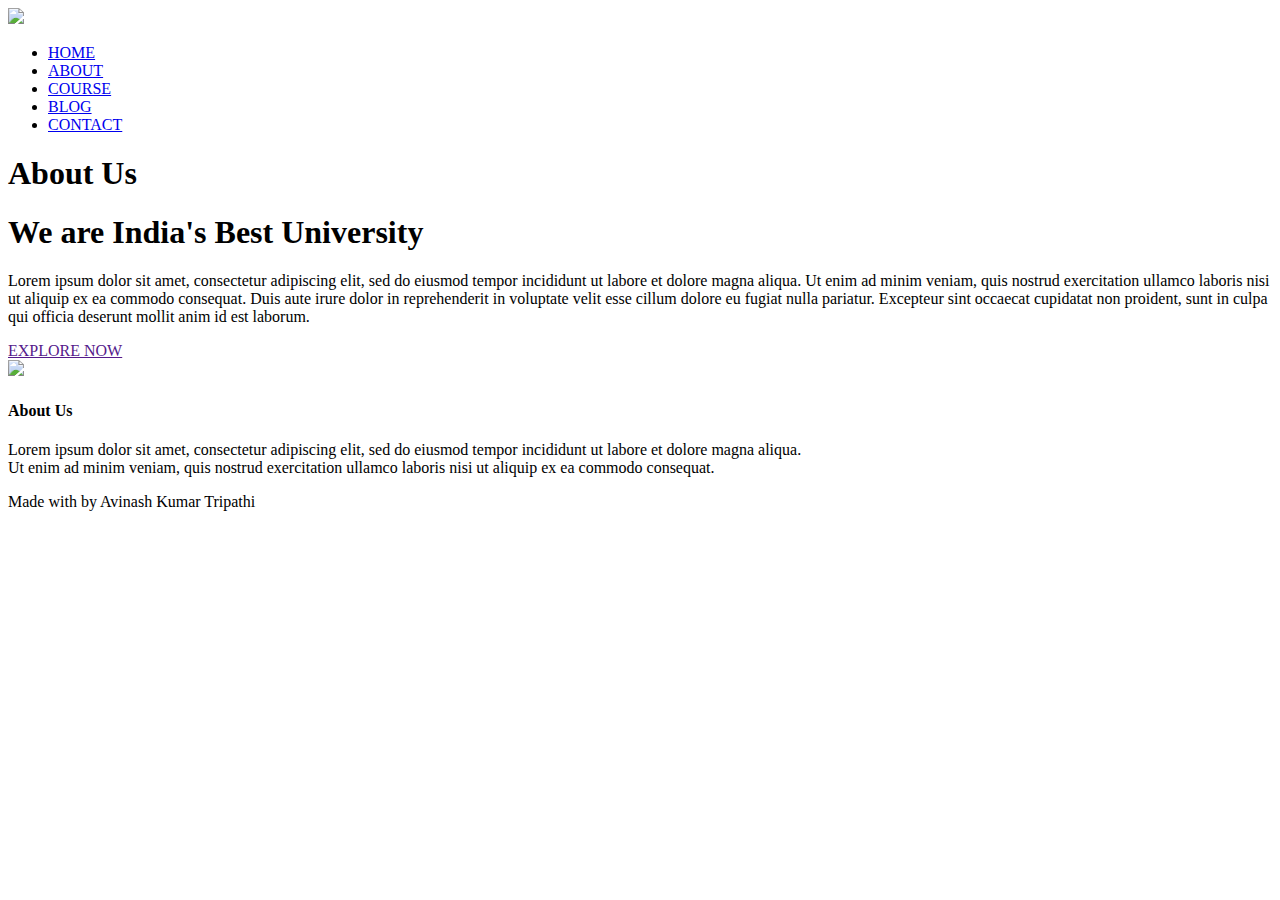
==== About.html @ dcddaf5a "2nd commit" ====
<!DOCTYPE html>
<html lang="en">

<head>
    <meta charset="UTF-8">
    <meta http-equiv="X-UA-Compatible" content="IE=edge">
    <meta name="viewport" content="width=device-width, initial-scale=1.0">
    <title>Document</title>
    <link rel="stylesheet" href="style.css">
    <link rel="preconnect" href="https://fonts.googleapis.com">
    <link rel="preconnect" href="https://fonts.gstatic.com" crossorigin>
    <link href="https://fonts.googleapis.com/css2?family=Poppins:wght@300;400;600&display=swap" rel="stylesheet">
    <link rel="stylesheet"
        href="https://cdn.jsdelivr.net/npm/@fortawesome/fontawesome-free@5.15.4/css/fontawesome.min.css">
</head>

<body>
    <section class="sub-header">
        <nav>
            <a href="index.html"><img src="Images/logo.png"></a>
            <div class="navlinks">
                <i class="fa fa-times" onclick="hideMenu()"></i>
                <ul>
                    <li><a href="index.html">HOME</a></li>
                    <li><a href="About.html">ABOUT</a></li>
                    <li><a href="Course.html">COURSE</a></li>
                    <li><a href="Blog.html">BLOG</a></li>
                    <li><a href="Contact.html">CONTACT</a></li>

                </ul>
            </div>
            <i class="fa fa-bars" onclick="showMenu()"></i>

        </nav>

        <h1>About Us</h1>

    </section>

    <!------------About Us Content------------->
    <section class="about-us">
        <div class="row">
            <div class="about-col">
                <h1>We are India's Best University</h1>
                <p>Lorem ipsum dolor sit amet, consectetur adipiscing elit, sed do eiusmod tempor incididunt ut
                    labore et dolore magna aliqua.
                    Ut enim ad minim veniam, quis nostrud exercitation ullamco laboris nisi ut aliquip ex ea
                    commodo consequat.
                    Duis aute irure dolor in reprehenderit in voluptate velit esse cillum dolore eu fugiat nulla
                    pariatur.
                    Excepteur sint occaecat cupidatat non proident, sunt in culpa qui officia deserunt mollit
                    anim id est laborum.</p>
                    <a href="" class="hero-btn">EXPLORE NOW</a>
            </div>
            <div class="about-col">
                <img src="Images/about-us.jpg">
            </div>
        </div>
    </section>
    

<!-------------Footer-->

<section class="footer">
    <h4>About Us</h4>
    <p>Lorem ipsum dolor sit amet, consectetur adipiscing elit, sed do eiusmod tempor incididunt ut
        labore et dolore magna aliqua.<br>
        Ut enim ad minim veniam, quis nostrud exercitation ullamco laboris nisi ut aliquip ex ea
        commodo consequat.</p>
        <div class="icons">
            <i class="fa fa-facebook"></i>
            <i class="fa fa-twitter"></i>
            <i class="fa instagram"></i>
            <i class="fa fa-linkedin"></i>
           
        </div>
        <p>Made with <i class="far fa-heart"></i> by Avinash Kumar Tripathi</p>
</section>






    <!-------------------------JavaScript for Toggle---->

    <script>
        var navlinks = document.getElementById("navLinks");

        function showMenu() {
            navlinks.style.right = "0";
        }
        function hideMenu() {
            navlinks.style.right = "-200px";
        }
    </script>

</body>

</html>
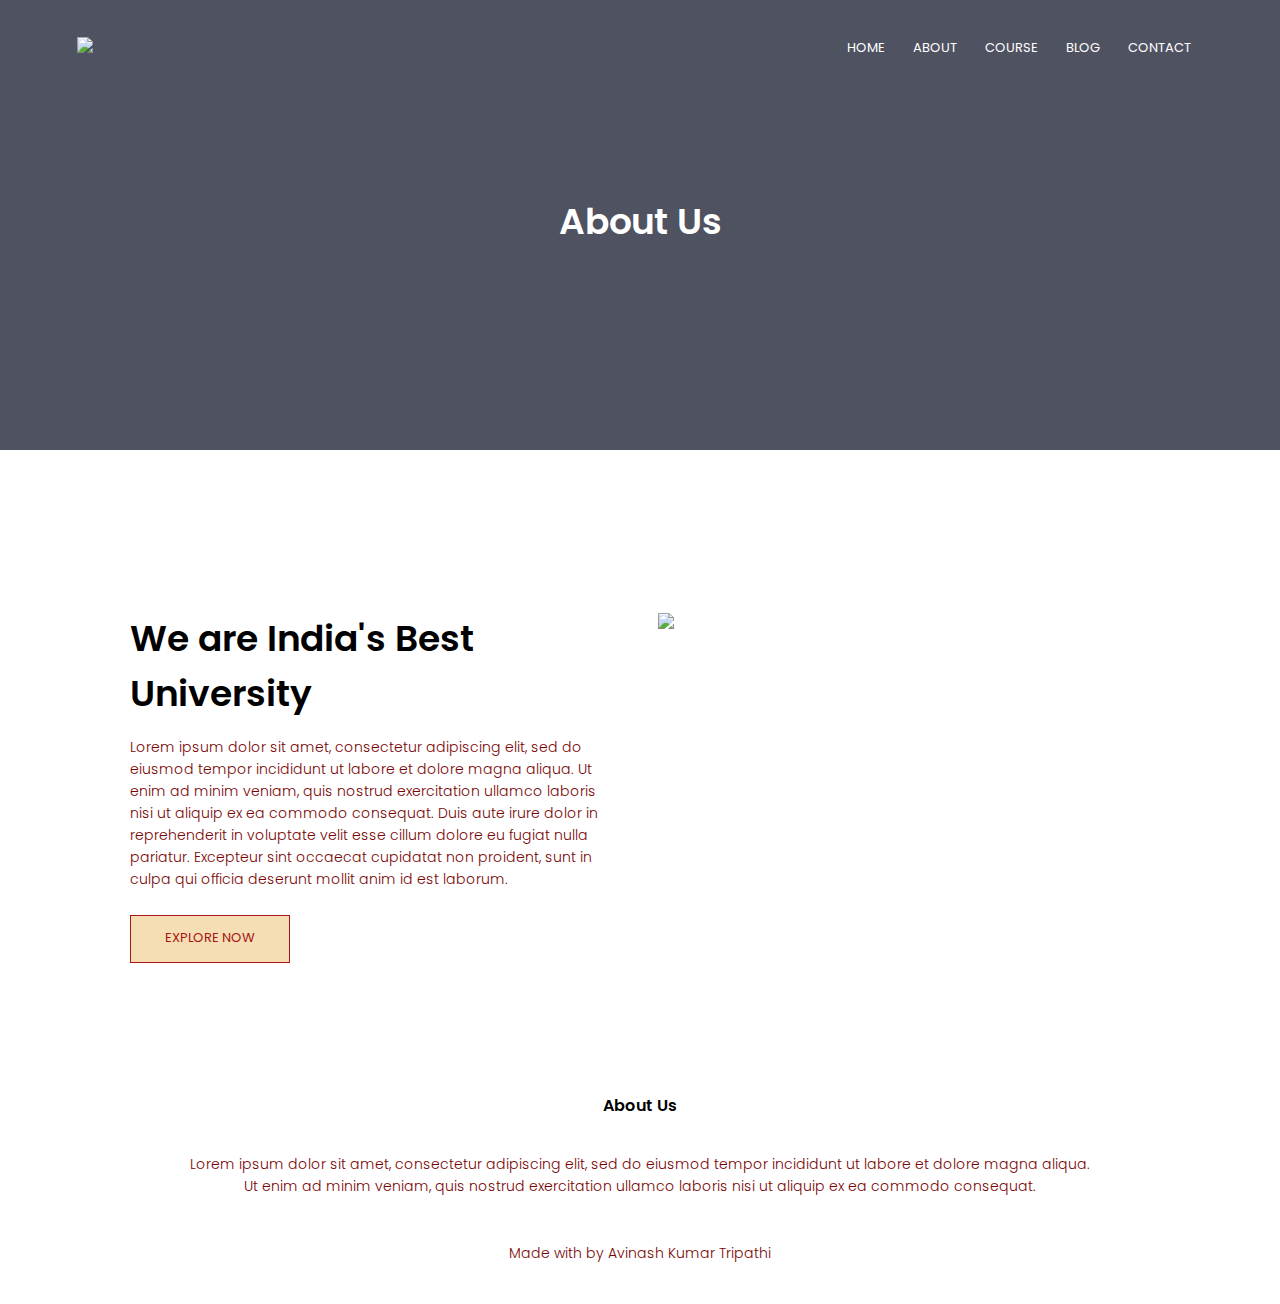
==== commit ae6705c9: "22nd" ====
--- a/About.html
+++ b/About.html
@@ -12,6 +12,7 @@
     <link href="https://fonts.googleapis.com/css2?family=Poppins:wght@300;400;600&display=swap" rel="stylesheet">
     <link rel="stylesheet"
         href="https://cdn.jsdelivr.net/npm/@fortawesome/fontawesome-free@5.15.4/css/fontawesome.min.css">
+        <script src="https://kit.fontawesome.com/9f0a67ae68.js" crossorigin="anonymous"></script>
 </head>
 
 <body>
@@ -50,7 +51,7 @@
                     pariatur.
                     Excepteur sint occaecat cupidatat non proident, sunt in culpa qui officia deserunt mollit
                     anim id est laborum.</p>
-                    <a href="" class="hero-btn">EXPLORE NOW</a>
+                    <a href="Contact.html" class="hero-btn">EXPLORE NOW</a>
             </div>
             <div class="about-col">
                 <img src="Images/about-us.jpg">
--- a/style.css
+++ b/style.css
@@ -0,0 +1,675 @@
+*{
+    margin: 0;
+    padding: 0;
+    font-family: 'Poppins', sans-serif;
+}
+
+.header{
+    min-height: 100vh;
+    width: 100%;
+    background-image:
+    url(Images/image1.jpg);
+    background-position: center;
+    background-size: cover;
+    position: relative;
+    
+}
+
+nav{
+    display: flex;
+    padding: 2% 6%;
+    justify-content: space-between;
+    align-items: center;
+}
+
+nav img{
+    width: 60px;
+
+}
+
+.navlinks{
+    flex: 1;
+    text-align: right;
+}
+
+.navlinks ul li{
+    list-style: none;
+    display: inline-block;
+    padding: 8px 12px;
+    position: relative;
+}
+
+.navlinks ul li a{
+    color: white;
+    text-decoration: none;
+    font-size: 13px;
+}
+
+.navlinks ul li::after{
+    content: '';
+    width: 0%;
+    height: 2px;
+    display: block;
+    background: #f44336;
+    margin: auto;
+    transition: 0.5s;
+}
+
+.navlinks ul li:hover::after{
+    width: 100%;
+}
+
+.text-box{
+    width: 90%;
+    color: rgb(161, 33, 23);
+    position: absolute;
+    top: 50%;
+    left: 50%;
+    transform: translate(-50%, -50%);
+    text-align: center;
+}
+
+.text-box h1{
+    font-size: 49px;
+}
+
+.text-box p{
+    margin: 10x 0 40px;
+    font-size: 14px;
+    color: rgb(175, 23, 23);
+}
+
+.hero-btn{
+    display: inline-block;
+    text-decoration: none;
+    color: rgb(168, 21, 21);
+    border: 1px solid rgb(172, 21, 21);
+    padding: 12px 34px;
+    font-size: 13px;
+    background: wheat;
+    position: relative;
+    cursor: pointer;
+    top: 8px;
+}
+
+.text-box .hero-btn::after{
+    width: 0%;
+    background: #ddcdcc;
+    margin: auto;
+    transition:0.5s;
+    display: block;
+    content: '';
+    height: 2px;    
+}
+
+.hero-btn:hover{
+    border: 1px solid #f44336;
+    background: #f44336;
+    transition: 1s;
+}
+
+.hero-btn:hover::after{
+    width: 135px;
+}
+
+/* Responsive Part*/
+
+
+nav .fa{
+    display: none;
+}
+@media(max-width: 700px){
+    .text-box h1{
+        font-size: 20px;
+    }
+
+
+ .navlinks ul li{
+    display: block;
+ }
+
+ .navlinks{
+    position: fixed ;
+    background: #f44336;
+    height: 100vh;
+    width: 200px;
+    top: 0;
+    right: -200px;
+    text-align: left;
+    z-index: 2;
+    transition: 1s;
+ }
+
+ nav .fa{
+
+    display: block;
+    color: #fff;
+    margin: 10px;
+    font-size: 22px;
+    cursor: pointer;
+ }
+
+ .navlinks ul{
+    padding: 30px;
+ }
+}
+
+/*----course--------*/
+.course{
+    width: 80%;
+    margin: auto;
+    text-align: center;
+    padding-top: 100px;
+}
+h1{
+    font-size: 36px;
+    font-weight: 600;
+}
+p{
+    color: rgb(121, 4, 4);
+    font-weight: 300;
+    line-height: 22px;
+    padding: 10px;
+    font-size: 14px;
+    
+}
+
+.row{
+    margin-top: 5%;
+    display: flex;
+    justify-content: space-between;
+
+}
+
+.course-col{
+    flex-basis: 31%;
+    background: #fff3f3;
+    border-radius: 10px;
+    margin-bottom: 5%;
+    padding: 20px 12px;
+    box-sizing: border-box;
+    transition: 0.5s;
+}
+
+h3{
+    text-align: center;
+    font-weight: 600;
+    margin: 10px 0;
+
+}
+
+.course-col:hover{
+    box-shadow: 0 0 20px 0px rgba(0,0,0,0.2);
+
+}
+
+@media(max-width: 700px){
+    .row{
+        flex-direction: column;
+    }
+    
+}
+
+/*-----------Campus------------*/
+
+.campus{
+    width: 80%;
+    margin: auto;
+    text-align: center;
+    padding-top: 50px;
+}
+
+.campus-col{
+    flex-basis: 32%;
+    border-radius: 10px;
+    margin-bottom: 30px;
+    position: relative;
+    overflow: hidden;
+}
+
+.campus-col img{
+    width: 100%;
+    display: block;
+}
+
+.layer{
+    background: transparent;
+    height: 100%;
+    width: 100%;
+    position: absolute;
+    top: 0;
+    left: 0;
+    transition: 0.5s;
+}
+
+.layer:hover{
+    background: rgba(226,0,0,0.7);
+}
+
+.layer h3{
+    font-size: 26px;
+    width: 100%;
+    color: #fff;
+    bottom: 0;
+    left: 50%;
+    transform: translate(-50%);
+    position: absolute;
+    opacity: 0;
+    transition: 0.5s;
+}
+
+.layer:hover h3{
+    bottom: 49%;
+    opacity: 1;
+}
+
+/*-----------Facilitiesw---------*/
+
+.facilities{
+    width: 80%;
+    margin: auto;
+    text-align: center;
+    padding-top: 100px;
+}
+
+
+.facilities-col{
+    flex-basis: 31%;
+    border-radius: 10px;
+    margin-bottom: 5%;
+    text-align: left;
+}
+
+.facilities-col img{
+    width: 100%;
+    border-radius: 10px;
+}
+
+.facilities-col p{
+    padding: 0;
+
+}
+
+.facilities-col h3{
+    margin-top: 16px;
+    margin-bottom: 15px;
+    text-align: left;
+}
+
+
+/*-------------testimoniaLS-------------*/
+
+.testimonials{
+    width: 80%;
+    margin: auto;
+    padding-top: 100px;
+    text-align: center;
+    
+}
+
+.testimonials-col{
+    flex-basis: 44%;
+    border-radius: 10px;
+    margin-bottom: 5%;
+    text-align: left;
+    background: #fff3f3;
+    padding: 25px;
+    cursor: pointer;
+    display: flex;
+
+}
+
+.testimonials-col img{
+    height: 40px;
+    margin-left: 5px;
+    margin-right: 30px;
+    border-radius: 50%;
+}
+
+.testimonials-col p{
+    padding: 0;
+
+}
+
+.testimonials-col h3{
+    margin: 15px;
+    text-align: left;
+}
+
+.testimonials-col .fa{
+    color:#f44336 ;
+}
+
+@media(max-width: 700px){
+    .testimonials-col img{
+        margin-left: 0px;
+        margin-right: 15px;
+    }
+}
+
+/*---------cta--------*/
+
+.cta{
+    margin: 100px auto;
+    background-image:  linear-gradient(rgba(232, 233, 224, 0.7),rgba(164, 172, 122, 0.7)), url(Images/baner.jpg);
+    min-height: 70vh;
+    width: 100%;
+    background-position: center;
+    background-size: cover;
+    position: relative;
+    width: 90%;
+    border-radius: 10px;
+    text-align: center;
+    padding: 100px 0;
+    
+
+}
+
+
+
+
+.cta h1{
+    color: rgb(161, 33, 23);
+    margin-bottom: 40px;
+    padding: 120px;
+}
+
+.cta .hero-btn {
+    display: inline-block;
+    text-decoration: none;
+    color: rgb(168, 21, 21);
+    border: 1px solid rgb(172, 21, 21);
+    padding: 12px 34px;
+    font-size: 13px;
+    background: wheat;
+    position: relative;
+    cursor: pointer;
+    top: -140px;
+    
+}
+
+.cta .hero-btn::after{
+    width: 0%;
+    background: #ddcdcc;
+    margin: auto;
+    transition:0.5s;
+    display: block;
+    content: '';
+    height: 2px;    
+}
+
+.cta .hero-btn:hover{
+    border: 1px solid #f44336;
+    background: #f44336;
+    transition: 1s;
+}
+
+.cta .hero-btn:hover::after{
+    width: auto;
+    
+}
+
+
+@media(max-width: 700px){
+    .cta h1{
+        font-size: 24px;
+    }
+}
+
+/*---------Footer---------*/
+
+.footer{
+    width: 100%;
+    text-align: center;
+    padding: 30px 0;
+}
+
+.footer h4{
+    margin-bottom: 25px;
+    margin-top: 20px;
+    font-weight: 600;
+}
+
+.icons .fa{
+    color: #f44336;
+    margin: 0 13px;
+    cursor: pointer;
+    padding: 18px 0;
+}
+
+.fa-heart{
+    color: #f44336;
+}
+
+/*------------------------- About Us Page-------------------*/
+
+.sub-header{
+    height: 50vh;
+    width: 100%;
+    background-image: linear-gradient(rgba(4,9,30,0.7),rgba(4,9,30,0.7)),url(Images/about.jpg);
+    text-align: center;
+    background-position: center;
+    background-size: cover;
+    color: #fff;
+}
+
+.sub-header h1{
+    margin-top: 100px;
+}
+
+.about-us{
+    width: 80%;
+    margin: auto;
+    padding-top: 80px;
+    padding-bottom: 50px;
+}
+
+.about-col{
+    flex-basis: 48%;
+    padding: 30px 2px;
+}
+
+.about-col img{
+    width: 100%;
+}
+
+.about-col h1{
+    padding-top: 0;
+}
+
+.about-col p{
+    padding: 15px 0 25px;
+}
+
+.about-us .hero-btn{
+    display: inline-block;
+    text-decoration: none;
+    color: rgb(168, 21, 21);
+    border: 1px solid rgb(172, 21, 21);
+    padding: 12px 34px;
+    font-size: 13px;
+    background: wheat;
+    position: relative;
+    cursor: pointer;
+    top: 0px;
+}
+
+.about-us .hero-btn::after{
+    width: 0%;
+    background: #ddcdcc;
+    margin: auto;
+    transition:0.5s;
+    display: block;
+    content: '';
+    height: 2px;
+}
+
+.about-us .hero-btn:hover{
+    border: 1px solid #f44336;
+    background: #f44336;
+    transition: 1s;
+}
+
+.about-us  .hero-btn:hover::after{
+    width: auto;
+    
+}
+
+/*-----------blog-content--------------------*/
+
+.blog-content{
+    width: 80%;
+    margin: auto;
+    padding: 60px 0;
+}
+
+.blog-left{
+    flex-basis: 65%;
+}
+
+.blog-left img{
+    width: 100%;
+}
+
+.blog-left h2{
+    color: #222;
+    font-weight: 600;
+    margin: 30px 0;
+}
+
+.blog-left p{
+    color: #999;
+    padding: 0;
+}
+
+.blog-right{
+    flex-basis: 32%;
+
+}
+
+.blog-right h3{
+    background: #f44336;
+    color: #fff;
+    padding: 7px 0;
+    font-size: 16px;
+    margin-bottom: 20px;
+}
+
+.blog-right div{
+    display: flex;
+    align-items: center;
+    justify-content: space-between;
+    color: #555;
+    padding: 8px;
+    box-sizing: border-box;
+}
+
+.comment-box{
+    border: 1px solid #ccc;
+    margin: 50px 0;
+    padding: 10px 20px;
+}
+
+.comment-box h3{
+    text-align: left;
+}
+
+.comment-form input, .comment-form textarea{
+    width: 100%;
+    padding: 10px;
+    margin: 15px 0;
+    box-sizing: border-box;
+    border: none;
+    outline: none;
+    background: #f0f0f0;
+}
+
+.comment-form button {
+    margin: 10px 0;
+    
+}
+
+.comment-form .hero-btn::after{
+    width: 0%;
+    background: #ddcdcc;
+    margin: auto;
+    transition:0.5s;
+    display: block;
+    content: '';
+    height: 2px;    
+}
+
+.comment-form .hero-btn:hover{
+    border: 1px solid #f44336;
+    background: #f44336;
+    transition: 1s;
+}
+
+.comment-form .hero-btn:hover::after{
+    width: auto;
+}
+
+
+
+@media(max-width: 700px){
+    .sub-header h1{
+        font-size: 24px;
+    }
+}
+
+/*--------------Contact Us----------*/
+
+.location{
+    width: 80%;
+    margin: auto;
+    padding: 80px 0;
+}
+
+.location iframe{
+    width: 100%;
+
+}
+
+.contact-us{
+    width: 80%;
+    margin: auto;
+}
+
+.contact-col{
+    flex-basis: 48%;
+    margin-bottom: 30px;
+}
+
+.contact-col div{
+    display: flex;
+    align-items: center;
+    margin-bottom: 40px;
+}
+
+.contact-col div.fa{
+    font-size: 28px;
+    margin: 10px;
+    color: #f44336;
+    margin-right: 30px;
+}
+
+.contact-col div{
+    padding: 0%;
+}
+
+.contact-col div h5{
+    font-size: 20px;
+    margin-bottom: 5px;
+    color: #555;
+    font-weight: 400;
+}
+
+.contact-col input, .contact-col textarea{
+    width: 100%;
+    padding: 15px;
+    margin-bottom: 17px;
+    outline: none;
+    border: 1px solid #ccc;
+    box-sizing: border-box;
+}
+
